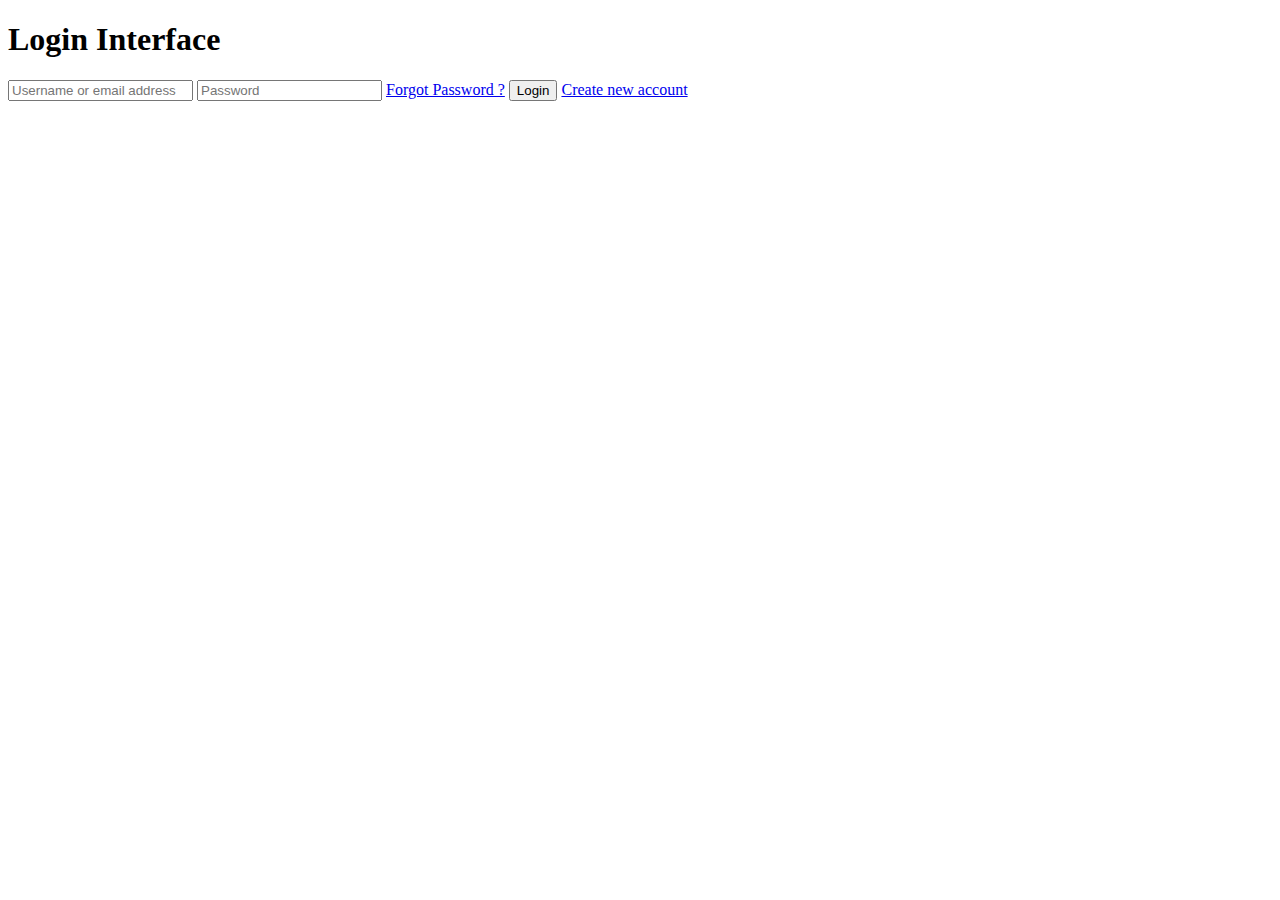
==== index.html @ 5b22300a "Initial commit (Add index.html)" ====
<!DOCTYPE html>
<html lang="en">
<head>
    <meta charset="UTF-8">
    <meta http-equiv="X-UA-Compatible" content="IE=edge">
    <meta name="viewport" content="width=device-width, initial-scale=1.0">
    <title>Document</title>
</head>
<body>
<h1>Login Interface</h1>
<form action="">
    <input type="text" placeholder="Username or email address">
    <input type="password" placeholder="Password">
    <a href="#">Forgot Password ?</a>
    <input type="submit" value="Login">
    <a href="#">Create new account</a>
</form>
</body>
</html>
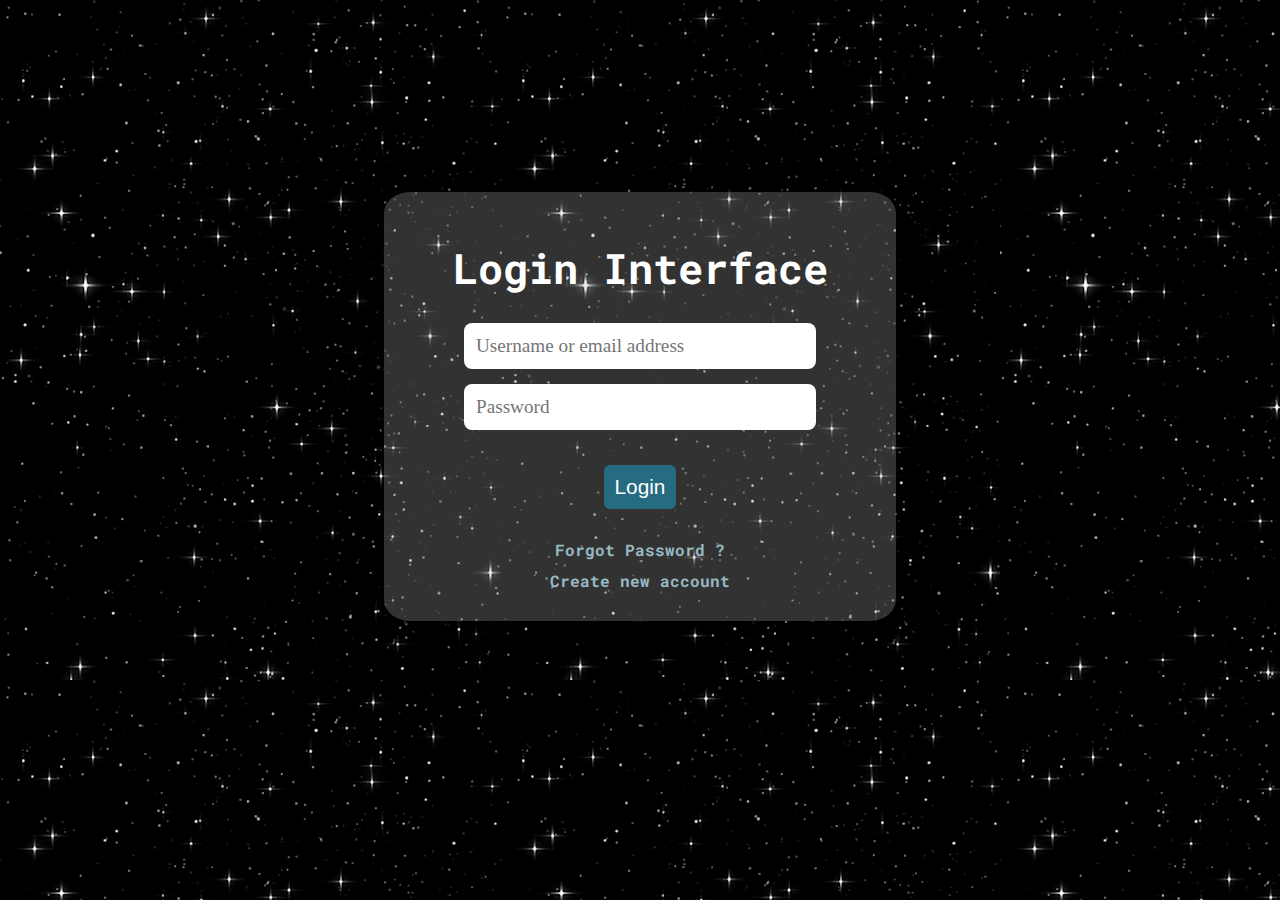
==== commit 83c9049f: "Add homepage styling" ====
--- a/index.html
+++ b/index.html
@@ -5,15 +5,21 @@
     <meta http-equiv="X-UA-Compatible" content="IE=edge">
     <meta name="viewport" content="width=device-width, initial-scale=1.0">
     <title>Document</title>
+    <!-- CSSS -->
+    <link rel="stylesheet" href="./css/style.css">
 </head>
 <body>
-<h1>Login Interface</h1>
-<form action="">
-    <input type="text" placeholder="Username or email address">
-    <input type="password" placeholder="Password">
-    <a href="#">Forgot Password ?</a>
-    <input type="submit" value="Login">
-    <a href="#">Create new account</a>
-</form>
+    <main id="login-main">
+        <h1 id="login-header">Login Interface</h1>
+        <form id="login-form" action="">
+            <input class="login-form-elem login-form-input" type="text" placeholder="Username or email address">
+            <input class="login-form-elem login-form-input" type="password" placeholder="Password">
+            <input class="login-form-elem login-btn" type="submit" value="Login">
+            <div id="login-link-container">
+                <a class="login-form-elem login-link" href="#">Forgot Password ?</a>
+                <a class="login-form-elem login-link" href="#">Create new account</a>
+            </div>
+        </form>
+    </main>
 </body>
 </html>--- a/css/style.css
+++ b/css/style.css
@@ -0,0 +1,87 @@
+@import url('https://fonts.googleapis.com/css2?family=DM+Sans:wght@400;700&display=swap');
+@import url('https://fonts.googleapis.com/css2?family=Roboto+Mono:wght@100;700&display=swap');
+
+* {
+    box-sizing: border-box;
+}
+
+body {
+    margin: 0;
+    padding: 0;
+    font-family: "Roboto Mono", sans-serif;
+    background-image: url("../assets/login-background.gif");
+    color: white;
+}
+
+#login-main {
+    width: 40%;
+    margin: auto;
+    margin-top: 15%;
+    text-align: center;
+    background-color:rgba(181, 181, 181, 0.279);
+    padding: 20px;
+    border-radius: 5%;
+}
+
+#login-header {
+    font-size: 2.6rem;
+}
+
+#login-form {
+    display: flex;
+    flex-direction: column;
+}
+
+.login-form-elem {
+    margin: 5px 0;
+
+}
+
+.login-form-input {
+    font-size: 1.2rem;
+    padding: 12px;
+    font-family: "Space Mono";
+    border-radius: 8px;
+    border: 0;
+    margin: 0 0 15px 0;
+    margin-left: 60px;
+    margin-right: 60px;
+    outline: none;
+}
+
+.login-form-input:focus {
+    outline: 2px solid rgb(28, 165, 165);
+}
+
+.login-btn {
+    font-size: 1.3rem;
+    padding: 10px;
+    margin-left: 200px;
+    margin-right: 200px;
+    margin-top: 20px;
+    color: white;
+    background: #256c81;
+    border: 0;
+    border-radius: 6px;
+    cursor: pointer;
+}
+
+.login-btn:hover {
+    background :rgb(28, 165, 165);
+}
+
+#login-link-container {
+    margin-top: 20px;
+}
+
+.login-link {
+    color:#97b9c3;
+    font-weight: bold;
+    text-decoration: none;
+    display: block;
+    margin-bottom: 10px;
+}
+
+.login-link:hover {
+    text-decoration: underline;
+}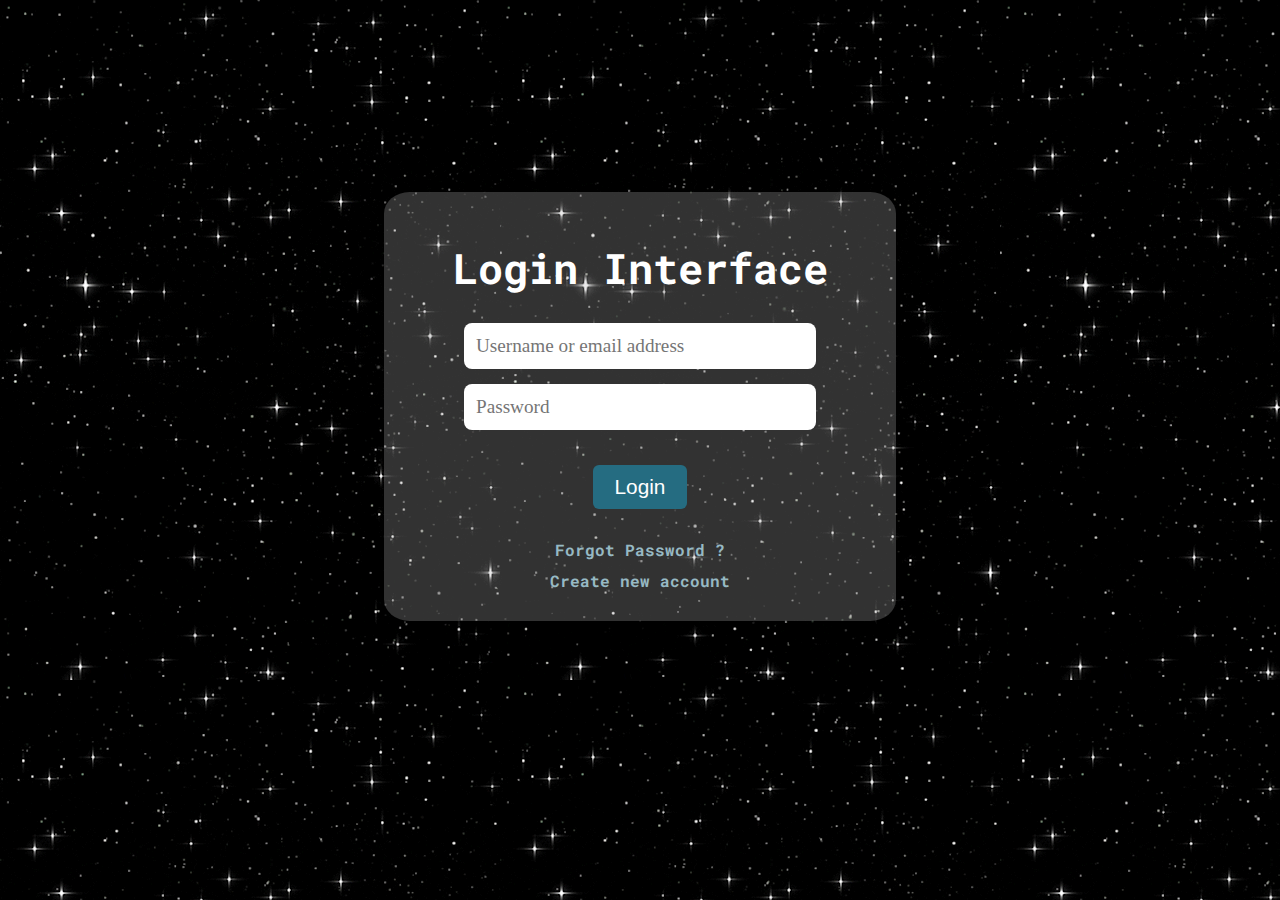
==== commit a9f09f0e: "Add login.css & Fix typo on index.html" ====
--- a/index.html
+++ b/index.html
@@ -4,9 +4,10 @@
     <meta charset="UTF-8">
     <meta http-equiv="X-UA-Compatible" content="IE=edge">
     <meta name="viewport" content="width=device-width, initial-scale=1.0">
-    <title>Document</title>
-    <!-- CSSS -->
+    <title>Login Interface</title>
+    <!-- CSS -->
     <link rel="stylesheet" href="./css/style.css">
+    <link rel="stylesheet" href="./css/login.css">
 </head>
 <body>
     <main id="login-main">
--- a/css/style.css
+++ b/css/style.css
@@ -12,76 +12,3 @@
     background-image: url("../assets/login-background.gif");
     color: white;
 }
-
-#login-main {
-    width: 40%;
-    margin: auto;
-    margin-top: 15%;
-    text-align: center;
-    background-color:rgba(181, 181, 181, 0.279);
-    padding: 20px;
-    border-radius: 5%;
-}
-
-#login-header {
-    font-size: 2.6rem;
-}
-
-#login-form {
-    display: flex;
-    flex-direction: column;
-}
-
-.login-form-elem {
-    margin: 5px 0;
-
-}
-
-.login-form-input {
-    font-size: 1.2rem;
-    padding: 12px;
-    font-family: "Space Mono";
-    border-radius: 8px;
-    border: 0;
-    margin: 0 0 15px 0;
-    margin-left: 60px;
-    margin-right: 60px;
-    outline: none;
-}
-
-.login-form-input:focus {
-    outline: 2px solid rgb(28, 165, 165);
-}
-
-.login-btn {
-    font-size: 1.3rem;
-    padding: 10px;
-    margin-left: 200px;
-    margin-right: 200px;
-    margin-top: 20px;
-    color: white;
-    background: #256c81;
-    border: 0;
-    border-radius: 6px;
-    cursor: pointer;
-}
-
-.login-btn:hover {
-    background :rgb(28, 165, 165);
-}
-
-#login-link-container {
-    margin-top: 20px;
-}
-
-.login-link {
-    color:#97b9c3;
-    font-weight: bold;
-    text-decoration: none;
-    display: block;
-    margin-bottom: 10px;
-}
-
-.login-link:hover {
-    text-decoration: underline;
-}--- a/css/login.css
+++ b/css/login.css
@@ -0,0 +1,96 @@
+#login-main {
+    width: 40%;
+    margin: auto;
+    margin-top: 15%;
+    text-align: center;
+    background-color:rgba(181, 181, 181, 0.279);
+    padding: 20px;
+    border-radius: 5%;
+}
+
+#login-header {
+    font-size: 2.6rem;
+}
+
+#login-form {
+    display: flex;
+    flex-direction: column;
+}
+
+.login-form-elem {
+    margin: 5px 0;
+}
+
+.login-form-input {
+    font-size: 1.2rem;
+    padding: 12px;
+    font-family: "Space Mono";
+    border-radius: 8px;
+    border: 0;
+    margin: 0 0 15px 0;
+    margin-left: 60px;
+    margin-right: 60px;
+    outline: none;
+}
+
+.login-form-input:focus {
+    outline: 2px solid rgb(28, 165, 165);
+}
+
+.login-btn {
+    font-size: 1.3rem;
+    padding: 10px;
+    margin-left: 40%;
+    margin-right: 40%;
+    margin-top: 20px;
+    color: white;
+    background: #256c81;
+    border: 0;
+    border-radius: 6px;
+    cursor: pointer;
+}
+
+.login-btn:hover {
+    background :rgb(28, 165, 165);
+}
+
+#login-link-container {
+    margin-top: 20px;
+}
+
+.login-link {
+    color:#97b9c3;
+    font-weight: bold;
+    text-decoration: none;
+    display: block;
+    margin-bottom: 10px;
+}
+
+.login-link:hover {
+    text-decoration: underline;
+}
+
+/* * Responsive Styles */
+@media (max-width: 1100px) {
+    #login-main {
+        width: 90%;
+        padding: 50px 5px 50px 5px;
+        margin-top: 50px;
+    }
+
+    #login-header {
+        font-size: 2rem;
+    }
+
+    .login-form-elem {
+        margin: 5px;
+    }
+
+    .login-btn {
+        margin-top: 20px;
+    }
+
+    .login-link {
+        margin-bottom: 30px;
+    }
+}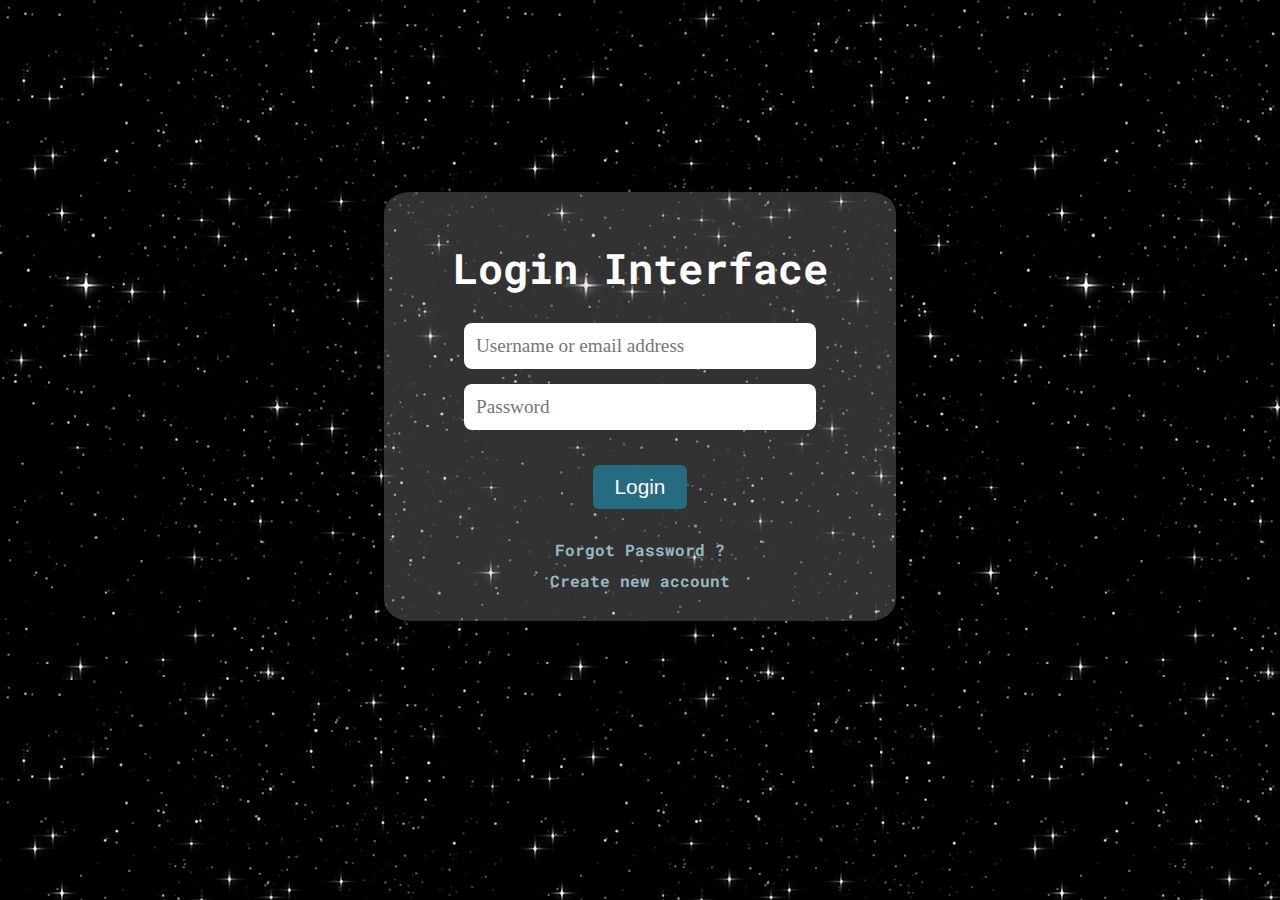
==== commit 44e78601: "Add 'required' attributes to all input fields" ====
--- a/index.html
+++ b/index.html
@@ -13,12 +13,12 @@
     <main id="login-main">
         <h1 id="login-header">Login Interface</h1>
         <form id="login-form" action="">
-            <input class="login-form-elem login-form-input" type="text" placeholder="Username or email address">
-            <input class="login-form-elem login-form-input" type="password" placeholder="Password">
+            <input class="login-form-elem login-form-input" type="text" placeholder="Username or email address" required>
+            <input class="login-form-elem login-form-input" type="password" placeholder="Password" required>
             <input class="login-form-elem login-btn" type="submit" value="Login">
             <div id="login-link-container">
                 <a class="login-form-elem login-link" href="#">Forgot Password ?</a>
-                <a class="login-form-elem login-link" href="#">Create new account</a>
+                <a class="login-form-elem login-link" href="./html/signup.html">Create new account</a>
             </div>
         </form>
     </main>
--- a/css/style.css
+++ b/css/style.css
@@ -12,3 +12,7 @@
     background-image: url("../assets/login-background.gif");
     color: white;
 }
+
+.sr-only {
+	display: none;
+}
